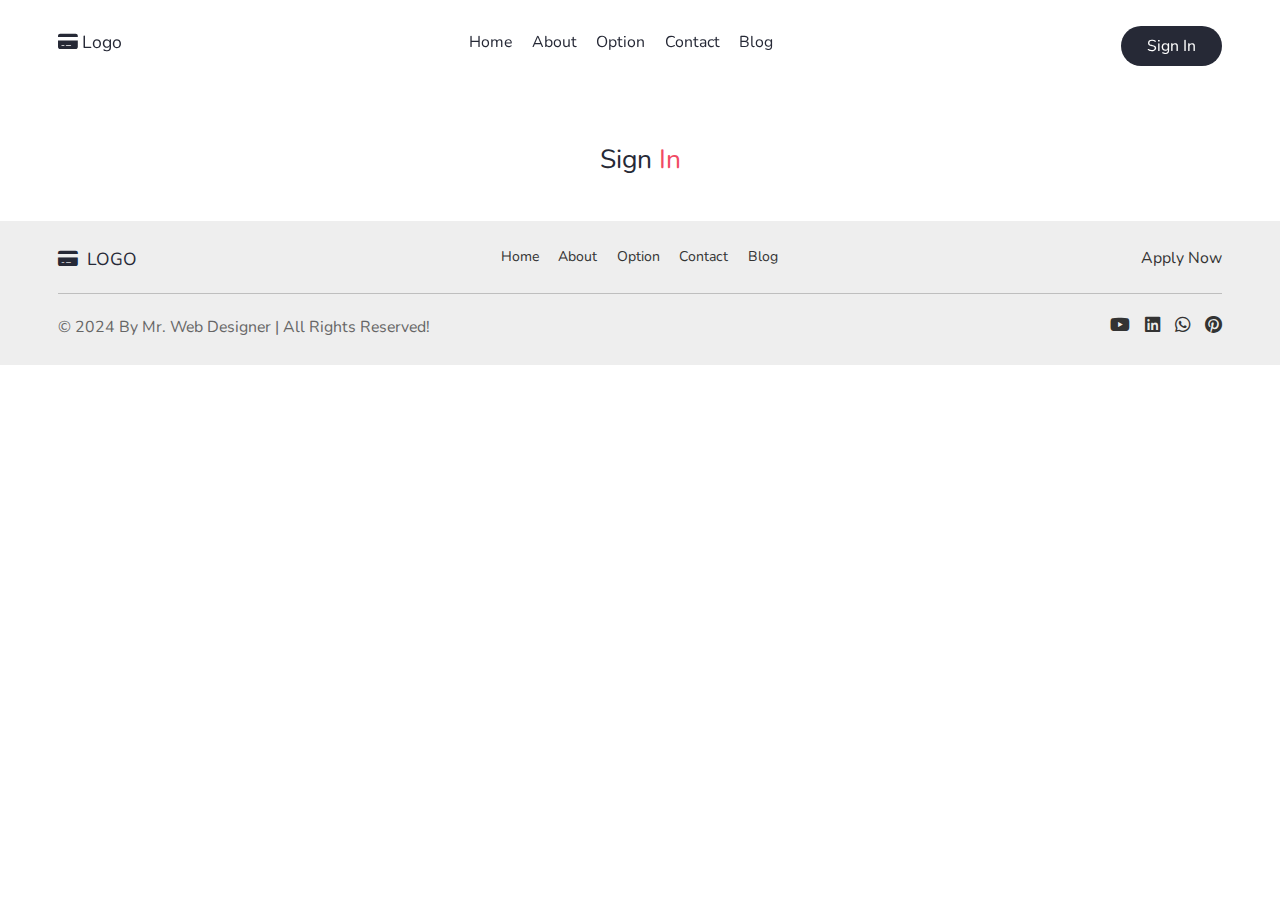
==== signin/index.html @ 0e7f8cc1 "공통부분 수정" ====
<!DOCTYPE html>
<html lang="ko">
<head>
    <meta charset="UTF-8">
    <meta name="viewport" content="width=device-width, initial-scale=1.0">
    <title>card website</title>
    <!--  style link -->
    <link rel="stylesheet" href="../css/style.css">
</head>

<body>
<!-- header section -->
<header class="header">

    <section class="flex">
        <a href="#" class="logo"><i class="fas fa-credit-card"></i>logo</a>
        
        <nav  class="navbar"> 
            <a href="#home">home</a>
            <a href="#about">About</a>
            <a href="#option">Option</a>
            <a href="#contact">Contact</a>
            <a href="#blog">Blog</a>
        </nav>
        <a href="/signin" class="btn">Sign in</a>
        <!-- 1000이하 일때 메뉴 작업 -->
        <div id="menu-btn" class="fas fa-bars-staggered"></div>

    </section>

</header>
<!-- //header section-->

<!-- login -->
<section class="signin" style="margin-top: 10rem;">
    <div class="heading">sign <span>in</span></div>
</section>

<!-- //login -->

<!-- footer -->
<footer class="footer">
    <section>
        <div class="flex">
            <a href="#" class="logo"><i class="fas fa-credit-card"></i> LOGO</a>
            <nav  class="link"> 
                <a href="#home">home</a>
                <a href="#about">about</a>
                <a href="#option">option</a>
                <a href="#contact">contact</a>
                <a href="#blog">blog</a>
            </nav>
            <a href="#" class="extra-link">apply now</a>
        </div>
        <div class="credit">
            <p>&copy; 2024 by mr. web designer | all rights reserved!</p>
            <div class="share">
                <a href="#" class="fa-brands fa-youtube"></a>
                <a href="#" class="fa-brands fa-linkedin"></a>
                <a href="#" class="fa-brands fa-whatsapp"></a>
                <a href="#" class="fa-brands fa-pinterest"></a>
            </div>
        </div>
    </section>
</footer>
 <!-- //footer -->
</body>
</html>
---- css/style.css ----
/* font awesome cdn link */
@import url('https://cdnjs.cloudflare.com/ajax/libs/font-awesome/6.6.0/css/all.min.css');

/* google fonts cnd link */
@import url('https://fonts.googleapis.com/css2?family=Nunito:ital,wght@0,200..1000;1,200..1000&display=swap');

:root {
    --main-color:#262936;
    --sub-color:#F14A63;
    --black:#333;
    --white:#fff;
    --light-bg:#eee;
    --gradient-bg:#CBCBCB;
    --light-color:#666;
    --light-white:rgba(255,255,255,.3);
    --box-shadow: 0 .5rem 1rem rgba(0, 0, 0, .1);
    --border:.1rem solid rgba(0,0,0,.2)


}

* {
    font-family: "Nunito", sans-serif;
    box-sizing: border-box;
    margin: 0; 
    padding:  0;
    text-decoration: none; 
    border: none;
    outline: none;
    text-transform: capitalize;
    transition: .2s linear;
}

html {
    font-size: 65%;
    scroll-behavior: smooth;
    overflow-x:hidden;
    scroll-padding-top: 8rem;
}
::-webkit-scrollbar{
    width: 1rem;
}
::-webkit-scrollbar-track{
    background-color: transparent;
}
::-webkit-scrollbar-thumb{
    background-color: var(--main-color);
}

section{
    margin: 0 auto;
    max-width: 1200px;
    padding: 3rem 2rem;
}

.btn {
    display: inline-block;
    margin-top: 1rem;
    cursor: pointer;
    padding: 1rem 3rem;
    font-size: 1.8rem;
    color: var(--white);
    background-color: var(--main-color);
    border-radius: 5rem;
    overflow: hidden;
    position: relative;
    z-index: 0;
}

.btn i {
    margin-left: .5rem;
}
.btn:hover i {
    margin-left: 1rem;
}

.btn::before {
    content: '';
    position: absolute;
    top: 0;
    right: 0;
    height: 100%;
    width: 0%;
    z-index: -1;
    
    background-color: var(--sub-color);
    border-radius: 5rem;
    transition: .2s linear;
}
.btn:hover::before {
    left:0;
    width: 100%;
}
.btn-2{
    display: inline-block;
    font-size: 1.6rem;
    margin-top: 1rem;
    color: var(--sub-color);
}
.btn-2 i{
    margin-left: .5rem;
}
.btn-2:hover i{
    margin-left: 1rem;
}


.heading{
    margin-bottom: 2rem;
    text-align: center;
    font-size: 3rem;
    color: var(--main-color);
    padding-top:3rem;
}
.heading span{
    color: var(--sub-color);
}

.header {
    position: fixed;
    top:0;
    left:0;
    right: 0;
    z-index: 1000;
}
.header .flex {
    display: flex;
    align-items: center;
    justify-content: space-between;
    padding: 2rem;
}

.header.active{
    background-color: var(--white);
    box-shadow: var(--box-shadow);
}

.header .flex .logo {
    font-size: 2rem;
    color: var(--main-color);
}
.header .flex .logo i {
    margin-right: .5rem;
    color: var(--main-color);
}
.header .flex .navbar a{
    margin: 0 1rem;
    font-size: 1.8rem;
    color: var(--main-color);
}

.header .flex .navbar a:hover {
    color: var(--sub-color);
}

#menu-btn {
    display: none;
    font-size: 2.5rem;
    color: var(--main-color);
    
}

.home{
    background: linear-gradient(180deg, var(--gradient-bg),var(--white));
    padding-top: 10rem;
}
.home .flex {
    display: flex;
    flex-wrap: wrap-reverse;
    align-items: center;
    gap: 2rem;
}
.home .flex .image{
    flex: 1 1 40rem
}
.home .flex .image img{
    width: 100%;
    animation: float 3s ease-out infinite;
}
@keyframes float {
    0%, 100% {
        transform: translateY(0);
    }
    50%{
        transform: translateY(-2rem);
    }
}
.home .flex .content{
    flex: 1 1 40rem
}
.home .flex .content h3{
    font-size: 3.6rem;
    color: var(--main-color);
}
.home .flex .content span{
    color: var(--sub-color);
}

.home .flex .content p{
    line-height: 1.6;
    font-size: 1.6rem;
    padding: .8rem 0;
    color: var(--light-color);
}

.partners .box-container{
    padding: 2rem 0;
    display: grid;
    grid-template-columns: repeat(auto-fit, 16rem);
    gap: 2.5rem;
    align-items: center;
    justify-content: space-around;
}
.partners .box-container .box{
   width: 100%;
}
.about .heading{
    text-align: left;
}
.about .row{
    display: flex;
    flex-wrap: wrap;
    gap:2rem;
    align-items: center;
}
.about .row .images{
    flex: 1 1 45rem;
    position: relative;
    z-index: 0;
} 
.about .row .images::before{
    content: '';
    position: absolute;
    top:0;
    left:0;
    height: 100%;
    width: 50%;
    border-radius: .5rem;
    background: linear-gradient(125deg, var(--gradient-bg), var(--black));
    z-index: -1;
    transition: .2s linear;
}

.about .row .images:hover::before{
    transform: translateX(20%) rotate(90deg);
    width: 60%;
}
.about .row .images:hover img{
    transform: scale(.8);
}

.about .row .images img{
    width: 100%;
}
.about .row .content{
    flex: 1 1 45rem;
}

.about .row .content h3 {
    font-size: 3.6rem;
    color: var(--main-color);
}
.about .row .content span{
    color: var(--sub-color);
}
.about .row .content p{
    font-size: 1.6rem;
    line-height: 1.6;
    color: var(--light-color);
    padding: .5rem 0;
}

.about .box-container{
    display: flex;
    flex-wrap: wrap;
    gap: 3rem;
    margin-top: 3rem;
}

.about .box-container .box{
    flex: 1 1 20rem;
}

.about .box-container .box .info {
    display: flex;
    align-items: center;
    gap: 1rem;
    margin-bottom: 1rem;
}

.about .box-container .box .info img{
    height: 5rem;
    
}
.about .box-container .box .info h3{
    font-size: 2rem;
    color: var(--light-color);
}
.about .box-container .box p{
    font-size: 1.6rem;
    color: var(--black);
}
.option{
    background: var(--light-bg);
}
.option .box-container{
    display: grid;
    grid-template-columns: repeat(auto-fit, 35rem);
    align-items: flex-start;
    justify-content: center;
    gap: 2rem;
}
.option .box-container .box{
    border-radius: .5rem;
    background: var(--white);
    border: var(--border);
    box-shadow: var(--box-shadow);
    padding: 2rem;
    margin-top: 5rem;
    text-align: center;
}
.option .box-container .box img{
    height: 20rem;
    width: 30rem;
    transform:  translateY(-5rem);
    object-fit: cover;
    border-radius: .5rem;
}
.option .box-container .box:hover img{
    transform: translateY(-7rem);
}

.option .box-container .box h3{
    margin-top: -4rem;
    margin-bottom: 1rem;
    font-size: 3rem;
    color: var(--main-color);
}

.option .box-container .box p{
    font-size: 1.6rem;
    line-height: 1.8;
    color: var(--light-color);
    padding: .2rem 0;
}
.option .box-container .box .info{
    border-top:var(--border) ;
    margin-top: 1.5rem;
    padding: 1rem 0;
}
.option .box-container .box .info span{
    color: var(--main-color);
}

.steps .box-container{
    display: grid;
    grid-template-columns: repeat(auto-fit, 35rem);
    align-items: flex-start;
    justify-content: center;
    gap: 2rem;
}

.steps .box-container .box{
    padding: 2rem;
    position: relative;
    text-align: center;
}

.steps .box-container .box::before{
    content: '01';
    position: absolute;
    top: 0;
    left: 0;
    height: 100%;
    width: 100%;
    display: flex;
    align-items: center;
    justify-content: center;
    color: var(--black);
    background: var(--light-bg);
    border-radius: .5rem;
    transition: .3s ease-in-out;
    font-size: 5rem;
}
.steps .box-container .box:hover::before{
    top:1rem;
    left: 1rem;
    height: 5rem;
    width: 6rem;
    font-size: 2.5rem;
}
.steps .box-container .box:nth-child(2)::before{
    content: '02';
}
.steps .box-container .box:nth-child(3)::before{
    content: '03';
}

.steps .box-container .box img{
    height: 7rem;
}
.steps .box-container .box h3{
    font-size: 2rem;
    color: var(--black);
    margin: 1rem 0;
}
.steps .box-container .box p{
    font-size: 1.6rem;
    line-height: 1.8;
    color: var(--light-color);
}

.reviews{
    background: url('../images/r_bg.png') no-repeat;
    background-size: cover;
    background-position: center;
    background-attachment: fixed;
}
.reviews .row{
    display: flex;
    flex-wrap: wrap;
    gap: 2rem;
    align-items: center;
}
.reviews .row .content{
    flex: 1 1 40rem;
}
.reviews .row .content h3{
    font-size: 2.5rem;
    color: var(--white);
    margin-bottom: 1.5rem;
}
.reviews .row .content p{
    font-size: 1.8rem;
    line-height: 1.8;
    color: var(--light-bg);
    
}   
.reviews .row .slider-container{
    flex: 1 1 40rem;
}

.reviews .row .slider-container .slide{
    padding: 2rem 2.5rem;
    background-color: var(--white);
    box-shadow: var(--box-shadow);
    border-radius: .5rem;
    user-select: none;
    display: none;
}
.reviews .row .slider-container .slide.active{
    display: inline-block;
    animation: slide .4s ease-out backwards;
}

@keyframes slide{
    0%{
        opacity: 0;
        scale: .5;
    }
}

.reviews .row .slider-container .slide p{
    line-height: 1.8;
    font-size: 1.8rem;
    color: var(--black);
    animation: slide .4s .2s ease-out backwards;
}
.reviews .row .slider-container .slide .user{
    display: flex;
    align-items: center;
    gap: 1.5rem;
    padding-top: 1.5rem;
    margin-top: 1.5rem;
    border-top: var(--border);
    animation: slide .4s .4s ease-out backwards;
}
.reviews .row .slider-container .slide .user img{
    height: 6rem;
    width: 6rem;
    border-radius: 50%;
    object-fit: cover;
}
.reviews .row .slider-container .slide h3{
    font-size: 1.6rem;
    color: var(--black);
    margin-bottom: .2rem;
}
.reviews .row .slider-container .slide .stars i{
    color: var(--main-color);
    font-size: 1.6rem;
}
.reviews .row .slider-container .slide .fa-quote-right{
    font-size: 5rem;
    color: var(--main-color);
    margin-left: auto;
}
.reviews .row .slider-container .controls{
    color: var(--light-bg);
    text-align: center;
    margin-top: 2.5rem;
}
.reviews .row .slider-container .controls div{
    font-size: 2.5rem;
    margin: 0 1.5rem;
    cursor: pointer;
}
.reviews .row .slider-container .controls div:hover{
    color: var(--light-white);
}

.download .row{
    display: flex;
    align-items: center;
    flex-wrap: wrap;
    gap: 3rem;
}
.download .row .box-container{
    flex: 1 1 40rem;
    display: flex;
    align-items: center;
    flex-wrap: wrap;
    gap: 1.5rem;
}
.download .row .box-container .box{
    flex: 1 1 20rem;
    padding: 2rem 2.5rem;
    border-radius: .5rem;
    background: var(--light-bg);
}
.download .row .box-container .box .icon{
    font-size: 3.5rem;
    color: var(--main-color);
    margin-bottom: 2rem;
}
.download .row .box-container .box h3{
    font-size: 2rem;
    color: var(--black);
}

.download .row .content{
    flex: 1 1 40rem;
}
.download .row .content h3{
    font-size: 3.5rem;
    color: var(--main-color);
    margin-bottom: .5rem;
}
.download .row .content span{
    color: var(--sub-color);
}
.download .row .content p{
    line-height: 1.8;
    font-size: 1.6rem;
    color: var(--light-color);
    padding: .5rem 0;
}
.contact .row{
    display: flex;
    flex-wrap: wrap-reverse;
}

.contact .row .image{
    flex: 1 1 40rem;
}
.contact .row .image img{
    height: 100%;
    width: 100%;
    object-fit: cover;
}

.contact .row .form{
    flex: 1 1 40rem;
    background-color: var(--main-color);
    display: flex;
    align-items: center;
    justify-content: center;
    padding: 5rem 2rem;
}
.contact .row .form .box{
    max-width: 60rem;
    text-align: center;
}
.contact .row .form h3{
    font-size: 3rem;
    margin-bottom: 2rem;
    color: var(--white);
}
.contact .row .form .flex{
    display: flex;
    flex-wrap: wrap;
    gap: 1rem;
}
.contact .row .form .flex .input{
    flex: 1 1 25rem;
}
.contact .row .form  .input,
.contact .row .form  textarea{
    padding: 1rem 1.2rem;
    text-transform: none;
    border-radius: .5rem;
    font-size: 1.8rem;
    color: var(--black);
}
.contact .row .form  textarea{
    margin-top: 1rem;
    width: 100%;
    resize: none;
    height: 15rem;
}
.contact .row .form  .btn{
    background-color: var(--white);
    color: var(--main-color);
}
.contact .row .form  .btn:hover{
    background-color: var(--light-color);
    color: var(--white);
}

.blog .box-container{
    display: grid;
    grid-template-columns: repeat(auto-fit, 35rem);
    align-items: flex-start;
    justify-content: center;
    gap: 2rem;
}

.blog .box-container .box img{
    height: 20rem;
    width: 100%;
    border-radius: .5rem;
    object-fit: cover;
}
.blog .box-container .box .info{
    margin: 1.5rem 0;
    display: flex;
    align-items: center;
    justify-content: space-between;
    background-color: var(--light-bg);
    padding: 1rem 1.5rem;
    border-radius: .5rem;
}
.blog .box-container .box .info a{
    font-size: 1.6rem;
}
.blog .box-container .box .info a i{
    margin-right: .5rem;
    color: var(--sub-color);
}
.blog .box-container .box .info a span{
    color: var(--main-color);
}
.blog .box-container .box .info a:hover span{
    text-decoration: underline;
}
.blog .box-container .box h3{
    font-size: 2rem;
    color: var(--black);
    margin: .5rem 0;
}
.blog .box-container .box p{
    font-size: 1.6rem;
    line-height: 1.8;
    color: var(--light-color);
    padding: .5rem 0;
}

.newsletter{
    padding:  2rem;
}

.newsletter section{
    background: url('../images/newsletter-bg.png') no-repeat;
    background-size: cover;
    background-position: center;
    border-radius: 1rem;
}
.newsletter form {
    max-width: 60rem;
    margin: 0 auto;
    text-align: center;
}
.newsletter form h3{
    font-size: 3rem;
    color: var(--white);
}
.newsletter form p{
    line-height: 1.8;
    font-size: 1.6rem;
    padding: 1rem 0;
    color: var(--light-bg);
}
.newsletter form .flex{
    margin-top: 1rem;
    display: flex;
    border-radius: 5rem;
    background: var(--white);
    padding: 1rem;
}
.newsletter form .flex input[type="text"]{
    width: 100%;
    padding: 0 1rem;
    font-size: 2rem;
    color: var(--black);
    text-transform: none;
}
.newsletter form .flex input[type="submit"]{
    border-radius: 5rem;
    padding: 1rem 2rem;
    cursor: pointer;
    background-color: var(--black);
    color: var(--white);
    font-size: 1.6rem;
}
.newsletter form .flex input[type="submit"]:hover{
    background-color: var(--sub-color);
}

.footer{
    background: var(--light-bg);
}
.footer .flex{
    display: flex;
    gap: 2rem;
    margin-bottom: 2.5rem;
    border-bottom: var(--border);
    padding-bottom: 2.5rem;
    justify-content: space-between;
}

.footer .flex .logo{
    font-size: 2rem;
    color: var(--main-color);
}
.footer .flex .logo i{
    margin-right: .5rem;
}
.footer .flex .link a{
    margin: 0 1rem;
    font-size: 1.6rem;
    color: var(--black);
}
.footer .flex .link a:hover{
    color: var(--sub-color);
}
.footer .flex .extra-link{
    font-size: 1.8rem;
    color: var(--black);
}
.footer .flex .extra-link:hover{
    color: var(--sub-color);
}
.footer .credit{
    display: flex;
    gap: 3rem;
    justify-content: space-between;
}
.footer .credit p{
    font-size: 1.8rem;
    color: var(--light-color);
}
.footer .credit .share a{
    font-size: 2rem;
    color: var(--black);
    margin-left: 1.5rem;
}
.footer .credit .share a:hover{
    color: var(--sub-color);
}




/* media queries */
@media (max-width: 1280px) {
    html {
        font-size: 55%;
        scroll-padding-top: 6.5rem;
    }
}

@media (max-width: 768px) {
    #menu-btn{
        display: inline-block;
    }
    #menu-btn.fa-xmark{
        transform: rotate(90deg);
    }

    .header .flex .btn {
        display: none;
    }
    .header .flex{
        position: relative;
    }
    .header .flex .navbar {
        position: absolute;
        top:100%;
        left: 0;
        right: 0;
        background-color: var(--light-white);
        backdrop-filter: blur(1rem);
        padding: 1rem;
        border-top: var(--border) ;
        clip-path: polygon(0 0, 100% 0, 100% 0, 0 0);
    }
    .header .flex .navbar.active{
        clip-path: polygon(0 0, 100% 0, 100% 100%, 0 100%);
    }

    .header .flex .navbar a{
        display: block;
        font-size: 2.5rem;
        margin: 2rem;
    }
    .home .flex .content h3{
        font-size: 2.5rem;
    }

    .about .row .content h3{
        font-size: 2.5rem;
    }
    .about .row .content p{
        font-size: 1.6rem;
    }
    .footer .flex{
        flex-flow: column;
        align-items: center;
    }
    .footer .flex .link a{
        display: block;
        margin: 2rem 0;
    }
    .footer .credit{
        flex-flow: column;
        text-align: center;
    }

}

@media (max-width: 480px) {
    html {
        font-size: 50%;
    }
}
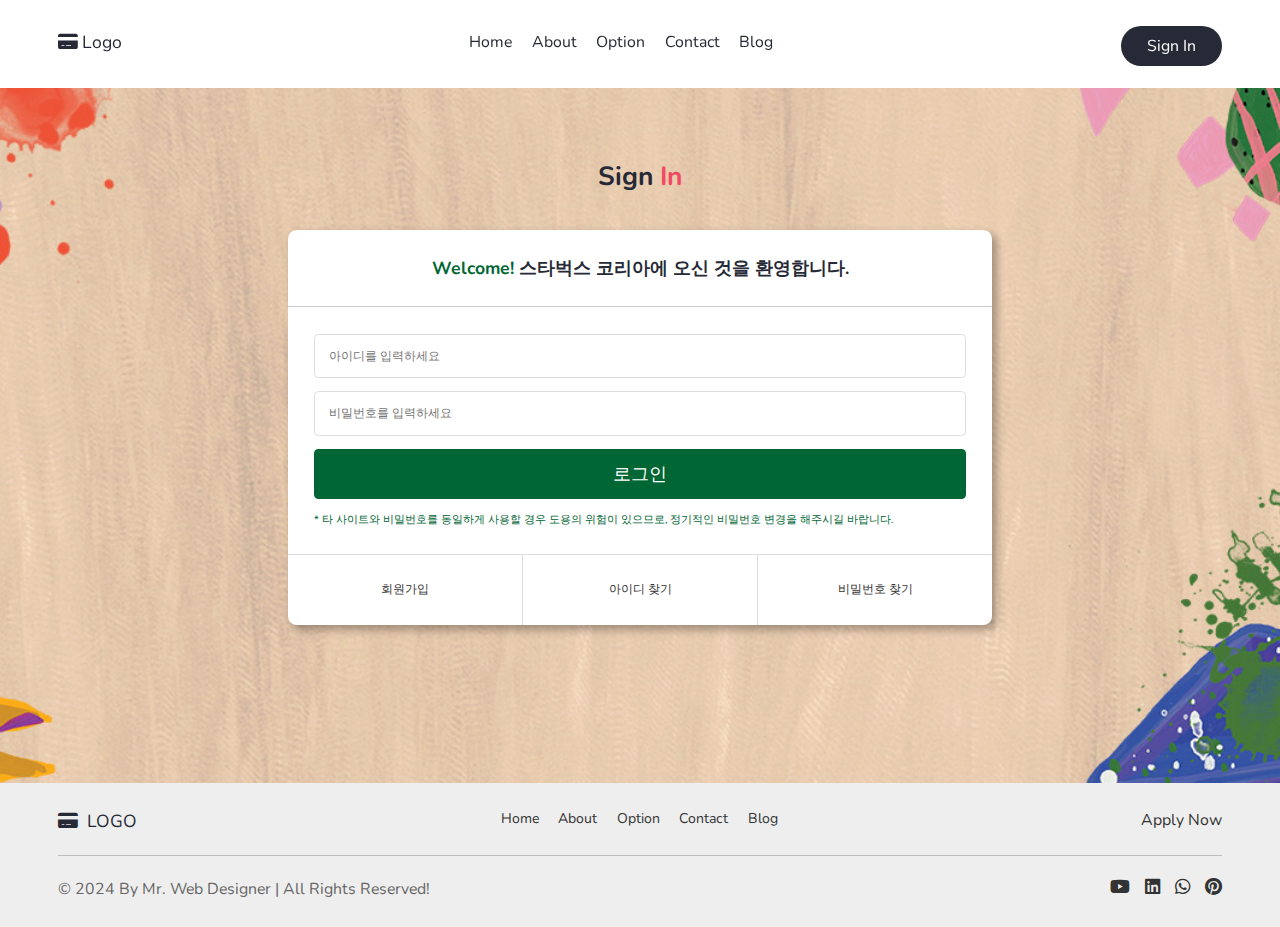
==== commit d585fbf4: "로그인페이지 완성" ====
--- a/signin/index.html
+++ b/signin/index.html
@@ -6,6 +6,7 @@
     <title>card website</title>
     <!--  style link -->
     <link rel="stylesheet" href="../css/style.css">
+    <link rel="stylesheet" href="../css/signin.css">
 </head>
 
 <body>
@@ -13,14 +14,14 @@
 <header class="header">
 
     <section class="flex">
-        <a href="#" class="logo"><i class="fas fa-credit-card"></i>logo</a>
+        <a href="/" class="logo"><i class="fas fa-credit-card"></i>logo</a>
         
         <nav  class="navbar"> 
-            <a href="#home">home</a>
-            <a href="#about">About</a>
-            <a href="#option">Option</a>
-            <a href="#contact">Contact</a>
-            <a href="#blog">Blog</a>
+            <a href="/#home">home</a>
+            <a href="/#about">About</a>
+            <a href="/#option">Option</a>
+            <a href="/#contact">Contact</a>
+            <a href="/#blog">Blog</a>
         </nav>
         <a href="/signin" class="btn">Sign in</a>
         <!-- 1000이하 일때 메뉴 작업 -->
@@ -32,9 +33,26 @@
 <!-- //header section-->
 
 <!-- login -->
-<section class="signin" style="margin-top: 10rem;">
+<div class="signin">
+    <section>
     <div class="heading">sign <span>in</span></div>
-</section>
+    <div class="signin_card">
+        <h2><span>Welcome!</span> 스타벅스 코리아에 오신 것을 환영합니다.</h2>
+        <form action="">
+            <input type="text" placeholder="아이디를 입력하세요">
+            <input type="text" placeholder="비밀번호를 입력하세요">
+            <input type="submit" value="로그인">
+            <p>* 타 사이트와 비밀번호를 동일하게 사용할 경우 도용의 위험이 있으므로, 정기적인 비밀번호 변경을 해주시길 바랍니다.<br>
+            </p>
+        </form>
+       <div class="action">
+            <a href="#">회원가입</a>
+            <a href="#">아이디 찾기</a>
+            <a href="#">비밀번호 찾기</a>
+       </div>
+    </div>
+   </section> 
+</div>
 
 <!-- //login -->
 
--- a/css/signin.css
+++ b/css/signin.css
@@ -0,0 +1,78 @@
+@charset "uft-8";
+@import url("style.css");
+
+.signin {
+    
+    margin-top: 10rem;
+    padding: 2rem 0 15rem;
+    background: url('../images/login-bg.jpg') no-repeat;
+    background-position: center;
+    background-size: cover;
+}
+.signin .heading {
+    font-size: 3rem;
+    font-weight: 700;
+    margin-bottom: 4rem; 
+}
+.signin .signin_card {
+    max-width: 80rem;
+    background: #fff;
+    /* padding: 5rem; */
+    border-radius: 1rem;
+    box-shadow: .5rem .5rem 1rem rgba(0,0,0,.3);
+    color: var(--main-color);
+    margin:  0 auto;
+}
+.signin_card h2 {
+    font-size: 2rem;
+    text-align: center;
+    padding: 3rem ;
+    border-bottom: 1px solid #ccc;
+}
+.signin_card h2 span {
+    color: #006633
+}
+.signin_card form {
+    padding: 3rem;
+}
+.signin_card form input{
+    width: 100%;
+    margin-bottom: 1.5rem;
+    border: 1px solid #ddd;
+    border-radius: .5rem;
+    padding: 1.5rem;
+    box-sizing: border-box;
+    outline: none;
+    font-size: 1.4rem;
+}
+.signin_card form [type="submit"] {
+    background: #006633;
+    border: none;
+    color: #fff;
+    font-size: 2rem;
+    cursor: pointer;
+}
+.signin_card form p {
+    font-size: 1.2rem;
+    color: #006633;
+    /* text-align: center; */
+}
+.signin_card .action {
+    display: flex;  /* 아이템 수평정렬*/
+    border-top: 1px solid #ddd;
+}
+.signin_card .action a {
+    flex-grow: 1; /*아이템 증가너비 */
+    flex-basis: 0; /*아이템 기본너비 */
+    text-align: center;
+    padding: 3rem;
+    color: #333;
+    font-size: 1.4rem;
+    border-right: 1px solid #ddd;
+}
+.signin_card .action a:last-child {
+    border-right: 0;
+}
+.signin_card .action a:hover {
+    text-decoration: underline;
+}